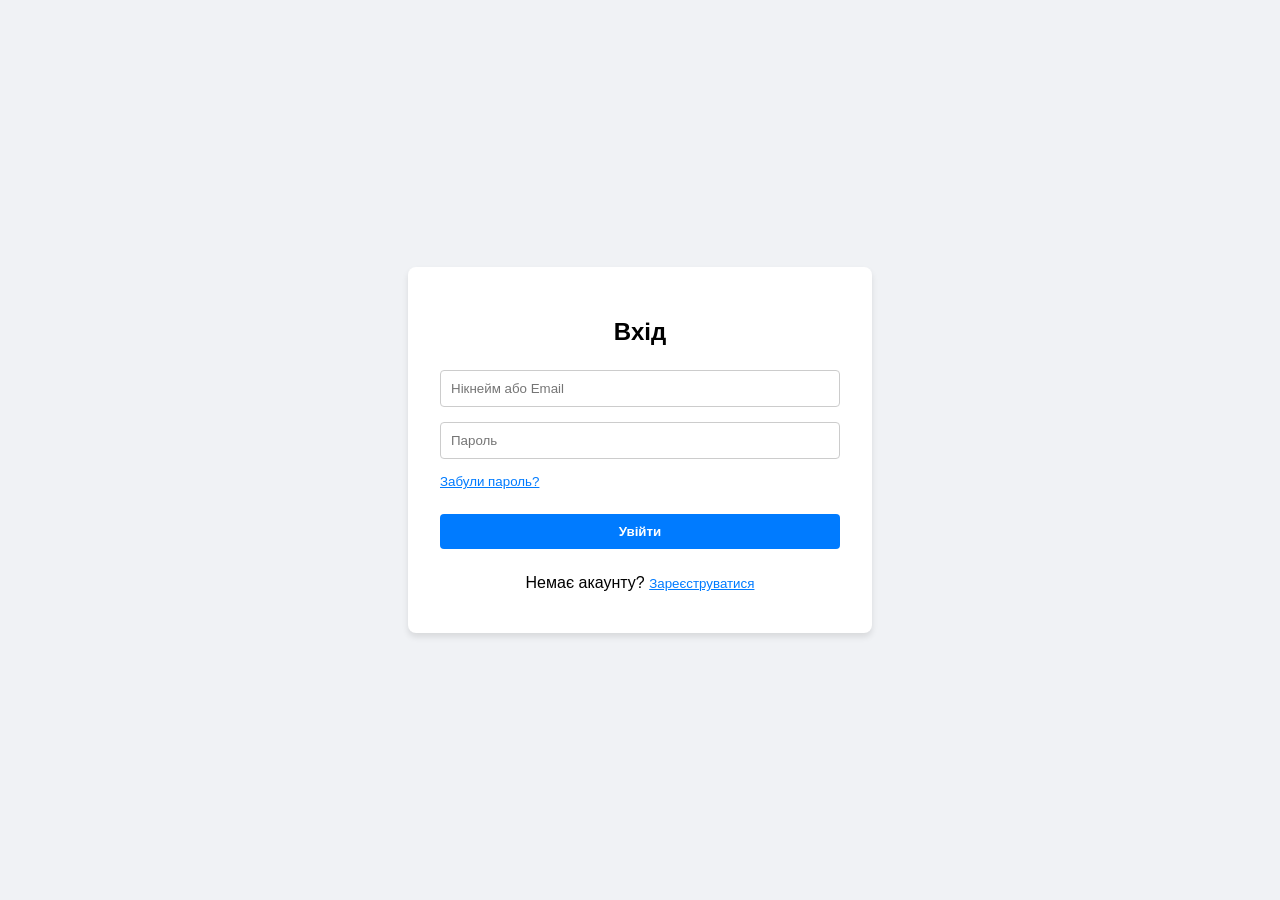
==== src/main/resources/static/auth.html @ 45b5d862 "Initial commit" ====
<!DOCTYPE html>
<html lang="uk">
<head>
    <meta charset="UTF-8">
    <meta name="viewport" content="width=device-width, initial-scale=1.0">
    <title>Авторизація</title>
    <style>
        body { font-family: Arial, sans-serif; display: flex; justify-content: center; align-items: center; height: 100vh; background-color: #f0f2f5; margin: 0; }
        .container { background: white; padding: 2rem; border-radius: 8px; box-shadow: 0 4px 6px rgba(0,0,0,0.1); width: 100%; max-width: 400px; }
        .form-section { display: none; }
        .form-section.active { display: block; }
        h2 { text-align: center; margin-bottom: 1.5rem; }
        input { width: 100%; padding: 10px; margin-bottom: 15px; border: 1px solid #ccc; border-radius: 4px; box-sizing: border-box; }
        button { width: 100%; padding: 10px; background-color: #007bff; color: white; border: none; border-radius: 4px; cursor: pointer; margin-bottom: 10px; font-weight: bold; }
        button:hover { background-color: #0056b3; }
        .link-btn { background: none; color: #007bff; border: none; padding: 0; cursor: pointer; text-decoration: underline; width: auto; display: inline-block; font-weight: normal; }
        .link-btn:hover { background: none; color: #0056b3; }
        .flex-between { display: flex; justify-content: space-between; font-size: 0.9em; }
        .code-group { display: flex; gap: 10px; }
        .code-group input { margin-bottom: 0; }
        .code-group button { width: auto; white-space: nowrap; margin-bottom: 0; }
    </style>
</head>
<body>

<div class="container">

    <div id="loginForm" class="form-section active">
        <h2>Вхід</h2>
        <input type="text" placeholder="Нікнейм або Email" id="loginUsername">
        <input type="password" placeholder="Пароль" id="loginPassword">
        <div class="flex-between" style="margin-bottom: 15px;">
            <button class="link-btn" onclick="showSection('forgotPasswordForm')">Забули пароль?</button>
        </div>
        <button onclick="login()">Увійти</button>
        <div style="text-align: center; margin-top: 15px;">
            Немає акаунту? <button class="link-btn" onclick="showSection('registerStep1')">Зареєструватися</button>
        </div>
    </div>

    <div id="registerStep1" class="form-section">
        <h2>Реєстрація (Крок 1)</h2>
        <input type="text" placeholder="Нікнейм" id="regNickname">
        <input type="password" placeholder="Пароль" id="regPassword">
        <input type="password" placeholder="Підтвердження паролю" id="regPasswordConfirm">
        <button onclick="goToRegisterStep2()">Далі</button>
        <div style="text-align: center; margin-top: 15px;">
            <button class="link-btn" onclick="showSection('loginForm')">Повернутися до входу</button>
        </div>
    </div>

    <div id="registerStep2" class="form-section">
        <h2>Підтвердження Email</h2>
        <input type="email" placeholder="Введіть Email" id="regEmail">
        <button onclick="sendCode()" style="background-color: #28a745;">Надіслати код</button>

        <div style="margin-top: 15px; padding-top: 15px; border-top: 1px solid #eee;">
            <p style="font-size: 0.9em; margin-top: 0; color: #555;">Введіть код з листа:</p>
            <div class="code-group">
                <input type="text" placeholder="123456" id="regCode">
                <button onclick="completeRegistration()">Завершити</button>
            </div>
        </div>
        <div style="text-align: center; margin-top: 15px;">
            <button class="link-btn" onclick="showSection('registerStep1')">Назад</button>
        </div>
    </div>

    <div id="forgotPasswordForm" class="form-section">
        <h2>Відновлення пароля</h2>
        <p style="font-size: 0.9em; color: #555;">Введіть пошту, яку вказували при реєстрації. Ми надішлемо посилання для створення нового пароля.</p>
        <input type="email" placeholder="Ваш Email" id="forgotEmail">
        <button onclick="requestPasswordReset()">Надіслати посилання</button>
        <div style="text-align: center; margin-top: 15px;">
            <button class="link-btn" onclick="showSection('loginForm')">Повернутися до входу</button>
        </div>
    </div>

</div>

<script>
    const API_BASE = 'http://localhost:8080/api/auth';

    // Перемикання між вікнами форми
    function showSection(sectionId) {
        document.querySelectorAll('.form-section').forEach(el => el.classList.remove('active'));
        document.getElementById(sectionId).classList.add('active');
    }

    // ВХІД
    async function login() {
        const loginVal = document.getElementById('loginUsername').value;
        const passVal = document.getElementById('loginPassword').value;

        if (!loginVal || !passVal) {
            alert('Будь ласка, введіть логін та пароль!');
            return;
        }

        try {
            const response = await fetch(`${API_BASE}/login`, {
                method: 'POST',
                headers: { 'Content-Type': 'application/json' },
                body: JSON.stringify({ login: loginVal, password: passVal })
            });
            const text = await response.text();

            if (response.ok) {
                // Зберігаємо статус авторизації в браузері
                localStorage.setItem('isAuthenticated', 'true');
                localStorage.setItem('currentUser', loginVal);

                // Перенаправляємо на головну сторінку блогу
                window.location.href = '/index.html';
            } else {
                alert('Помилка: ' + text);
            }
        } catch (error) {
            alert('Помилка з\'єднання з сервером');
        }
    }

    // ПЕРЕХІД НА КРОК 2 РЕЄСТРАЦІЇ
    async function goToRegisterStep2() {
        const username = document.getElementById('regNickname').value;
        const pass = document.getElementById('regPassword').value;
        const confirm = document.getElementById('regPasswordConfirm').value;

        if (!username || !pass) {
            alert('Заповніть всі поля!');
            return;
        }
        if (pass !== confirm) {
            alert('Паролі не співпадають!');
            return;
        }

        showSection('registerStep2');
    }

    // ВІДПРАВКА КОДУ НА ПОШТУ
    async function sendCode() {
        const email = document.getElementById('regEmail').value;
        if (!email) {
            alert('Введіть email!');
            return;
        }

        try {
            const response = await fetch(`${API_BASE}/send-code`, {
                method: 'POST',
                headers: { 'Content-Type': 'application/json' },
                body: JSON.stringify({ email: email })
            });
            const text = await response.text();

            if (response.ok) {
                alert('Код відправлено на пошту!');
            } else {
                alert('Помилка: ' + text);
            }
        } catch (error) {
            alert('Помилка з\'єднання');
        }
    }

    // ЗАВЕРШЕННЯ РЕЄСТРАЦІЇ
    async function completeRegistration() {
        const username = document.getElementById('regNickname').value;
        const email = document.getElementById('regEmail').value;
        const pass = document.getElementById('regPassword').value;
        const code = document.getElementById('regCode').value;

        if (!code) {
            alert('Введіть код підтвердження з листа!');
            return;
        }

        try {
            const response = await fetch(`${API_BASE}/verify-and-save`, {
                method: 'POST',
                headers: { 'Content-Type': 'application/json' },
                body: JSON.stringify({ username: username, email: email, password: pass, code: code })
            });
            const text = await response.text();

            if (response.ok) {
                alert('Реєстрація успішна! Тепер ви можете увійти.');
                showSection('loginForm');

                // Очищаємо поля після успішної реєстрації
                document.getElementById('regNickname').value = '';
                document.getElementById('regPassword').value = '';
                document.getElementById('regPasswordConfirm').value = '';
                document.getElementById('regEmail').value = '';
                document.getElementById('regCode').value = '';
            } else {
                alert('Помилка: ' + text);
            }
        } catch (error) {
            alert('Помилка з\'єднання');
        }
    }

    // ЗАПИТ НА ВІДНОВЛЕННЯ ПАРОЛЯ
    async function requestPasswordReset() {
        const email = document.getElementById('forgotEmail').value;
        if (!email) {
            alert('Введіть email!');
            return;
        }

        try {
            const response = await fetch(`${API_BASE}/forgot-password`, {
                method: 'POST',
                headers: { 'Content-Type': 'application/json' },
                body: JSON.stringify({ email: email })
            });
            const text = await response.text();
            alert(text);
        } catch (error) {
            alert('Помилка з\'єднання');
        }
    }
</script>

</body>
</html>
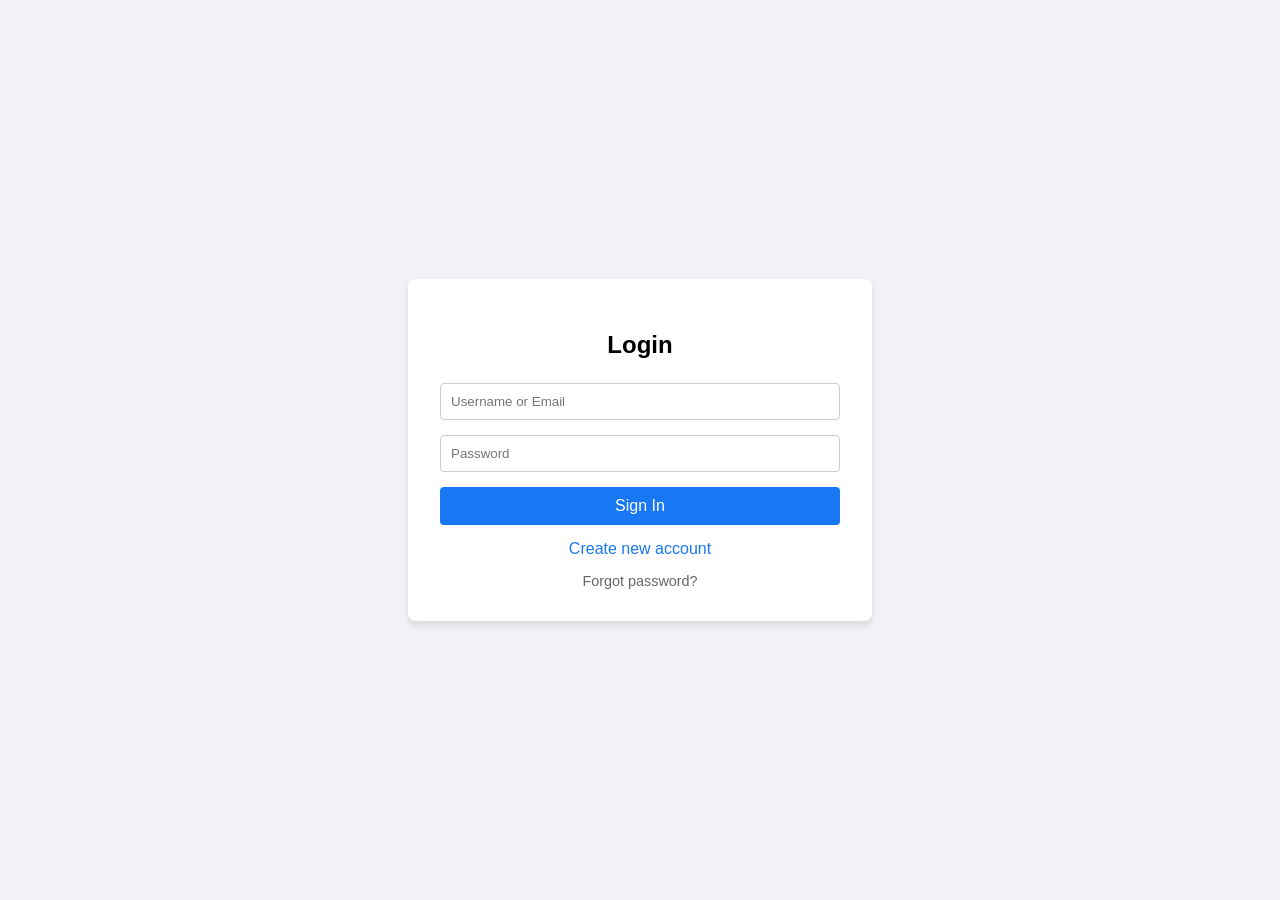
==== commit fe02fdb2: "SAST" ====
--- a/src/main/resources/static/auth.html
+++ b/src/main/resources/static/auth.html
@@ -1,228 +1,247 @@
 <!DOCTYPE html>
-<html lang="uk">
+<html lang="en">
 <head>
     <meta charset="UTF-8">
     <meta name="viewport" content="width=device-width, initial-scale=1.0">
-    <title>Авторизація</title>
+    <title>Authentication - IT Blog</title>
     <style>
-        body { font-family: Arial, sans-serif; display: flex; justify-content: center; align-items: center; height: 100vh; background-color: #f0f2f5; margin: 0; }
-        .container { background: white; padding: 2rem; border-radius: 8px; box-shadow: 0 4px 6px rgba(0,0,0,0.1); width: 100%; max-width: 400px; }
-        .form-section { display: none; }
-        .form-section.active { display: block; }
-        h2 { text-align: center; margin-bottom: 1.5rem; }
-        input { width: 100%; padding: 10px; margin-bottom: 15px; border: 1px solid #ccc; border-radius: 4px; box-sizing: border-box; }
-        button { width: 100%; padding: 10px; background-color: #007bff; color: white; border: none; border-radius: 4px; cursor: pointer; margin-bottom: 10px; font-weight: bold; }
-        button:hover { background-color: #0056b3; }
-        .link-btn { background: none; color: #007bff; border: none; padding: 0; cursor: pointer; text-decoration: underline; width: auto; display: inline-block; font-weight: normal; }
-        .link-btn:hover { background: none; color: #0056b3; }
-        .flex-between { display: flex; justify-content: space-between; font-size: 0.9em; }
-        .code-group { display: flex; gap: 10px; }
-        .code-group input { margin-bottom: 0; }
-        .code-group button { width: auto; white-space: nowrap; margin-bottom: 0; }
+        body {
+            font-family: Arial, sans-serif;
+            display: flex;
+            justify-content: center;
+            align-items: center;
+            height: 100vh;
+            background-color: #f0f2f5;
+            margin: 0;
+        }
+
+        .container {
+            background: white;
+            padding: 2rem;
+            border-radius: 8px;
+            box-shadow: 0 4px 6px rgba(0, 0, 0, 0.1);
+            width: 100%;
+            max-width: 400px;
+        }
+
+        .form-section {
+            display: none;
+        }
+
+        .form-section.active {
+            display: block;
+        }
+
+        h2 {
+            text-align: center;
+            margin-bottom: 1.5rem;
+        }
+
+        input {
+            width: 100%;
+            padding: 10px;
+            margin-bottom: 15px;
+            border: 1px solid #ccc;
+            border-radius: 4px;
+            box-sizing: border-box;
+        }
+
+        button {
+            width: 100%;
+            padding: 10px;
+            background-color: #1877f2;
+            color: white;
+            border: none;
+            border-radius: 4px;
+            cursor: pointer;
+            font-size: 16px;
+        }
+
+        button:hover {
+            background-color: #166fe5;
+        }
+
+        .toggle-link {
+            text-align: center;
+            margin-top: 15px;
+            color: #1877f2;
+            cursor: pointer;
+        }
+
+        .toggle-link:hover {
+            text-decoration: underline;
+        }
+
+        .error-msg {
+            color: red;
+            text-align: center;
+            margin-bottom: 10px;
+            display: none;
+        }
     </style>
 </head>
 <body>
 
 <div class="container">
-
     <div id="loginForm" class="form-section active">
-        <h2>Вхід</h2>
-        <input type="text" placeholder="Нікнейм або Email" id="loginUsername">
-        <input type="password" placeholder="Пароль" id="loginPassword">
-        <div class="flex-between" style="margin-bottom: 15px;">
-            <button class="link-btn" onclick="showSection('forgotPasswordForm')">Забули пароль?</button>
-        </div>
-        <button onclick="login()">Увійти</button>
-        <div style="text-align: center; margin-top: 15px;">
-            Немає акаунту? <button class="link-btn" onclick="showSection('registerStep1')">Зареєструватися</button>
-        </div>
-    </div>
-
-    <div id="registerStep1" class="form-section">
-        <h2>Реєстрація (Крок 1)</h2>
-        <input type="text" placeholder="Нікнейм" id="regNickname">
-        <input type="password" placeholder="Пароль" id="regPassword">
-        <input type="password" placeholder="Підтвердження паролю" id="regPasswordConfirm">
-        <button onclick="goToRegisterStep2()">Далі</button>
-        <div style="text-align: center; margin-top: 15px;">
-            <button class="link-btn" onclick="showSection('loginForm')">Повернутися до входу</button>
-        </div>
-    </div>
-
-    <div id="registerStep2" class="form-section">
-        <h2>Підтвердження Email</h2>
-        <input type="email" placeholder="Введіть Email" id="regEmail">
-        <button onclick="sendCode()" style="background-color: #28a745;">Надіслати код</button>
-
-        <div style="margin-top: 15px; padding-top: 15px; border-top: 1px solid #eee;">
-            <p style="font-size: 0.9em; margin-top: 0; color: #555;">Введіть код з листа:</p>
-            <div class="code-group">
-                <input type="text" placeholder="123456" id="regCode">
-                <button onclick="completeRegistration()">Завершити</button>
-            </div>
-        </div>
-        <div style="text-align: center; margin-top: 15px;">
-            <button class="link-btn" onclick="showSection('registerStep1')">Назад</button>
-        </div>
-    </div>
-
-    <div id="forgotPasswordForm" class="form-section">
-        <h2>Відновлення пароля</h2>
-        <p style="font-size: 0.9em; color: #555;">Введіть пошту, яку вказували при реєстрації. Ми надішлемо посилання для створення нового пароля.</p>
-        <input type="email" placeholder="Ваш Email" id="forgotEmail">
-        <button onclick="requestPasswordReset()">Надіслати посилання</button>
-        <div style="text-align: center; margin-top: 15px;">
-            <button class="link-btn" onclick="showSection('loginForm')">Повернутися до входу</button>
-        </div>
-    </div>
-
+        <h2>Login</h2>
+        <div id="loginError" class="error-msg">Invalid username or password</div>
+        <input type="text" id="loginUsername" placeholder="Username or Email">
+        <input type="password" id="loginPassword" placeholder="Password">
+        <button onclick="login()">Sign In</button>
+        <div class="toggle-link" onclick="showSection('registerForm')">Create new account</div>
+        <div class="toggle-link" onclick="showSection('forgotForm')" style="font-size: 0.9em; color: #666;">Forgot password?</div>
+    </div>
+
+    <div id="registerForm" class="form-section">
+        <h2>Registration</h2>
+        <input type="text" id="regNickname" placeholder="Username">
+        <input type="email" id="regEmail" placeholder="Email">
+        <input type="password" id="regPassword" placeholder="Password">
+        <input type="password" id="regPasswordConfirm" placeholder="Confirm Password">
+        <button onclick="sendVerificationCode()" style="background-color: #28a745;">Get Verification Code</button>
+        <div class="toggle-link" onclick="showSection('loginForm')">Already have an account? Login</div>
+    </div>
+
+    <div id="verifyForm" class="form-section">
+        <h2>Verify Email</h2>
+        <p style="font-size: 0.9em; color: #555; text-align: center;">Enter the 6-digit code sent to your email.</p>
+        <input type="text" id="regCode" placeholder="Verification Code">
+        <button onclick="completeRegistration()" style="background-color: #28a745;">Complete Registration</button>
+        <div class="toggle-link" onclick="showSection('registerForm')">Back to registration</div>
+    </div>
+
+    <div id="forgotForm" class="form-section">
+        <h2>Reset Password</h2>
+        <p style="font-size: 0.9em; color: #555; text-align: center;">Enter your Email. If it exists in our database, we will send a reset link.</p>
+        <input type="email" id="forgotEmail" placeholder="Your Email">
+        <button onclick="requestPasswordReset()">Send Reset Link</button>
+        <div class="toggle-link" onclick="showSection('loginForm')">Back to login</div>
+    </div>
 </div>
 
 <script>
-    const API_BASE = 'http://localhost:8080/api/auth';
-
-    // Перемикання між вікнами форми
+    const API_BASE = '/api/auth';
+
+    /**
+     * Helper to retrieve the CSRF token from the XSRF-TOKEN cookie.
+     */
+    function getCsrfToken() {
+        const value = `; ${document.cookie}`;
+        const parts = value.split(`; XSRF-TOKEN=`);
+        if (parts.length === 2) return parts.pop().split(';').shift();
+        return '';
+    }
+
     function showSection(sectionId) {
         document.querySelectorAll('.form-section').forEach(el => el.classList.remove('active'));
         document.getElementById(sectionId).classList.add('active');
     }
 
-    // ВХІД
     async function login() {
-        const loginVal = document.getElementById('loginUsername').value;
-        const passVal = document.getElementById('loginPassword').value;
-
-        if (!loginVal || !passVal) {
-            alert('Будь ласка, введіть логін та пароль!');
-            return;
-        }
+        const user = document.getElementById('loginUsername').value;
+        const pass = document.getElementById('loginPassword').value;
 
         try {
             const response = await fetch(`${API_BASE}/login`, {
                 method: 'POST',
-                headers: { 'Content-Type': 'application/json' },
-                body: JSON.stringify({ login: loginVal, password: passVal })
-            });
-            const text = await response.text();
+                headers: {
+                    'Content-Type': 'application/json',
+                    'X-XSRF-TOKEN': getCsrfToken()
+                },
+                body: JSON.stringify({login: user, password: pass})
+            });
 
             if (response.ok) {
-                // Зберігаємо статус авторизації в браузері
+                const data = await response.json();
                 localStorage.setItem('isAuthenticated', 'true');
-                localStorage.setItem('currentUser', loginVal);
-
-                // Перенаправляємо на головну сторінку блогу
+                localStorage.setItem('currentUser', data.username);
+                localStorage.setItem('jwtToken', data.token);
                 window.location.href = '/index.html';
             } else {
-                alert('Помилка: ' + text);
+                document.getElementById('loginError').style.display = 'block';
             }
         } catch (error) {
-            alert('Помилка з\'єднання з сервером');
-        }
-    }
-
-    // ПЕРЕХІД НА КРОК 2 РЕЄСТРАЦІЇ
-    async function goToRegisterStep2() {
-        const username = document.getElementById('regNickname').value;
+            alert('Server connection error');
+        }
+    }
+
+    async function sendVerificationCode() {
+        const email = document.getElementById('regEmail').value;
         const pass = document.getElementById('regPassword').value;
         const confirm = document.getElementById('regPasswordConfirm').value;
 
-        if (!username || !pass) {
-            alert('Заповніть всі поля!');
-            return;
-        }
-        if (pass !== confirm) {
-            alert('Паролі не співпадають!');
-            return;
-        }
-
-        showSection('registerStep2');
-    }
-
-    // ВІДПРАВКА КОДУ НА ПОШТУ
-    async function sendCode() {
-        const email = document.getElementById('regEmail').value;
-        if (!email) {
-            alert('Введіть email!');
-            return;
-        }
+        if (pass !== confirm) return alert('Passwords do not match!');
+        if (!email) return alert('Please enter your email!');
 
         try {
             const response = await fetch(`${API_BASE}/send-code`, {
                 method: 'POST',
-                headers: { 'Content-Type': 'application/json' },
+                headers: {
+                    'Content-Type': 'application/json',
+                    'X-XSRF-TOKEN': getCsrfToken()
+                },
                 body: JSON.stringify({ email: email })
             });
-            const text = await response.text();
 
             if (response.ok) {
-                alert('Код відправлено на пошту!');
+                alert('Verification code sent! Please check your email.');
+                showSection('verifyForm');
             } else {
-                alert('Помилка: ' + text);
+                alert('Error: ' + await response.text());
             }
         } catch (error) {
-            alert('Помилка з\'єднання');
-        }
-    }
-
-    // ЗАВЕРШЕННЯ РЕЄСТРАЦІЇ
+            alert('Connection error');
+        }
+    }
+
     async function completeRegistration() {
-        const username = document.getElementById('regNickname').value;
-        const email = document.getElementById('regEmail').value;
-        const pass = document.getElementById('regPassword').value;
-        const code = document.getElementById('regCode').value;
-
-        if (!code) {
-            alert('Введіть код підтвердження з листа!');
-            return;
-        }
-
-        try {
-            const response = await fetch(`${API_BASE}/verify-and-save`, {
-                method: 'POST',
-                headers: { 'Content-Type': 'application/json' },
-                body: JSON.stringify({ username: username, email: email, password: pass, code: code })
-            });
-            const text = await response.text();
+        const payload = {
+            username: document.getElementById('regNickname').value,
+            email: document.getElementById('regEmail').value,
+            password: document.getElementById('regPassword').value,
+            code: document.getElementById('regCode').value
+        };
+
+        try {
+            const response = await fetch(`${API_BASE}/register`, {
+                method: 'POST',
+                headers: {
+                    'Content-Type': 'application/json',
+                    'X-XSRF-TOKEN': getCsrfToken()
+                },
+                body: JSON.stringify(payload)
+            });
 
             if (response.ok) {
-                alert('Реєстрація успішна! Тепер ви можете увійти.');
+                alert('Registration successful! You can now log in.');
                 showSection('loginForm');
-
-                // Очищаємо поля після успішної реєстрації
-                document.getElementById('regNickname').value = '';
-                document.getElementById('regPassword').value = '';
-                document.getElementById('regPasswordConfirm').value = '';
-                document.getElementById('regEmail').value = '';
-                document.getElementById('regCode').value = '';
             } else {
-                alert('Помилка: ' + text);
+                alert('Error: ' + await response.text());
             }
         } catch (error) {
-            alert('Помилка з\'єднання');
-        }
-    }
-
-    // ЗАПИТ НА ВІДНОВЛЕННЯ ПАРОЛЯ
+            alert('Connection error');
+        }
+    }
+
     async function requestPasswordReset() {
         const email = document.getElementById('forgotEmail').value;
-        if (!email) {
-            alert('Введіть email!');
-            return;
-        }
+        if (!email) return alert('Please enter your email!');
 
         try {
             const response = await fetch(`${API_BASE}/forgot-password`, {
                 method: 'POST',
-                headers: { 'Content-Type': 'application/json' },
-                body: JSON.stringify({ email: email })
-            });
-            const text = await response.text();
-            alert(text);
-        } catch (error) {
-            alert('Помилка з\'єднання');
+                headers: {
+                    'Content-Type': 'application/json',
+                    'X-XSRF-TOKEN': getCsrfToken()
+                },
+                body: JSON.stringify({email: email})
+            });
+            alert(await response.text());
+        } catch (error) {
+            alert('Connection error');
         }
     }
 </script>
-
 </body>
 </html>
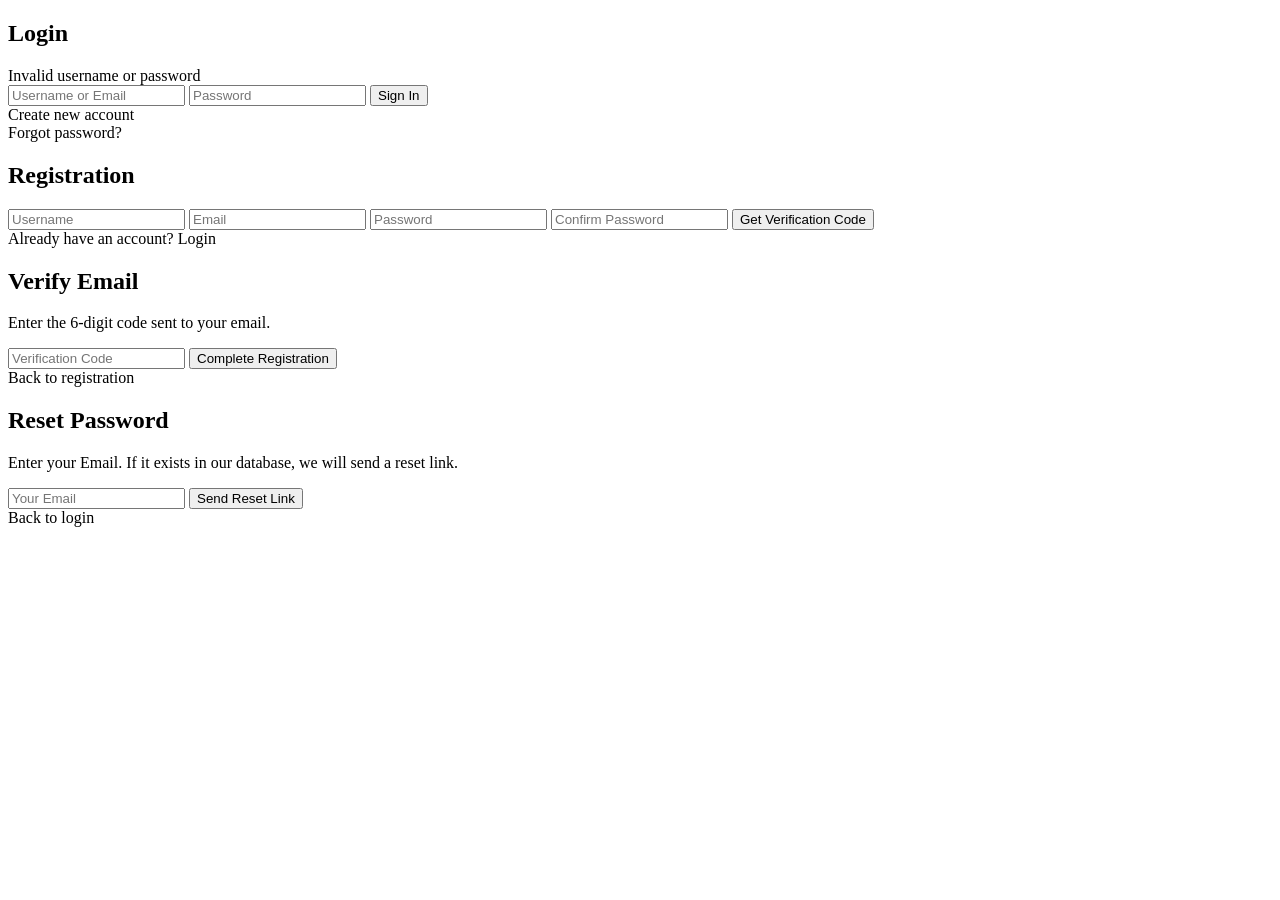
==== commit 83e6a8d5: "DAST" ====
--- a/src/main/resources/static/auth.html
+++ b/src/main/resources/static/auth.html
@@ -4,93 +4,19 @@
     <meta charset="UTF-8">
     <meta name="viewport" content="width=device-width, initial-scale=1.0">
     <title>Authentication - IT Blog</title>
-    <style>
-        body {
-            font-family: Arial, sans-serif;
-            display: flex;
-            justify-content: center;
-            align-items: center;
-            height: 100vh;
-            background-color: #f0f2f5;
-            margin: 0;
-        }
+    <link rel="stylesheet" href="/css/style.css">
+</head>
+<body class="auth-page">
 
-        .container {
-            background: white;
-            padding: 2rem;
-            border-radius: 8px;
-            box-shadow: 0 4px 6px rgba(0, 0, 0, 0.1);
-            width: 100%;
-            max-width: 400px;
-        }
-
-        .form-section {
-            display: none;
-        }
-
-        .form-section.active {
-            display: block;
-        }
-
-        h2 {
-            text-align: center;
-            margin-bottom: 1.5rem;
-        }
-
-        input {
-            width: 100%;
-            padding: 10px;
-            margin-bottom: 15px;
-            border: 1px solid #ccc;
-            border-radius: 4px;
-            box-sizing: border-box;
-        }
-
-        button {
-            width: 100%;
-            padding: 10px;
-            background-color: #1877f2;
-            color: white;
-            border: none;
-            border-radius: 4px;
-            cursor: pointer;
-            font-size: 16px;
-        }
-
-        button:hover {
-            background-color: #166fe5;
-        }
-
-        .toggle-link {
-            text-align: center;
-            margin-top: 15px;
-            color: #1877f2;
-            cursor: pointer;
-        }
-
-        .toggle-link:hover {
-            text-decoration: underline;
-        }
-
-        .error-msg {
-            color: red;
-            text-align: center;
-            margin-bottom: 10px;
-            display: none;
-        }
-    </style>
-</head>
-<body>
-
-<div class="container">
+<div class="auth-container">
     <div id="loginForm" class="form-section active">
         <h2>Login</h2>
         <div id="loginError" class="error-msg">Invalid username or password</div>
         <input type="text" id="loginUsername" placeholder="Username or Email">
         <input type="password" id="loginPassword" placeholder="Password">
-        <button onclick="login()">Sign In</button>
-        <div class="toggle-link" onclick="showSection('registerForm')">Create new account</div>
-        <div class="toggle-link" onclick="showSection('forgotForm')" style="font-size: 0.9em; color: #666;">Forgot password?</div>
+        <button id="loginBtn">Sign In</button>
+        <div class="toggle-link" id="linkToReg">Create new account</div>
+        <div class="toggle-link small-text" id="linkToForgot">Forgot password?</div>
     </div>
 
     <div id="registerForm" class="form-section">
@@ -99,149 +25,27 @@
         <input type="email" id="regEmail" placeholder="Email">
         <input type="password" id="regPassword" placeholder="Password">
         <input type="password" id="regPasswordConfirm" placeholder="Confirm Password">
-        <button onclick="sendVerificationCode()" style="background-color: #28a745;">Get Verification Code</button>
-        <div class="toggle-link" onclick="showSection('loginForm')">Already have an account? Login</div>
+        <button class="btn-success" id="getRegCodeBtn">Get Verification Code</button>
+        <div class="toggle-link" id="linkToLoginFromReg">Already have an account? Login</div>
     </div>
 
     <div id="verifyForm" class="form-section">
         <h2>Verify Email</h2>
-        <p style="font-size: 0.9em; color: #555; text-align: center;">Enter the 6-digit code sent to your email.</p>
+        <p class="info-text">Enter the 6-digit code sent to your email.</p>
         <input type="text" id="regCode" placeholder="Verification Code">
-        <button onclick="completeRegistration()" style="background-color: #28a745;">Complete Registration</button>
-        <div class="toggle-link" onclick="showSection('registerForm')">Back to registration</div>
+        <button class="btn-success" id="completeRegBtn">Complete Registration</button>
+        <div class="toggle-link" id="linkToRegFromVerify">Back to registration</div>
     </div>
 
     <div id="forgotForm" class="form-section">
         <h2>Reset Password</h2>
-        <p style="font-size: 0.9em; color: #555; text-align: center;">Enter your Email. If it exists in our database, we will send a reset link.</p>
+        <p class="info-text">Enter your Email. If it exists in our database, we will send a reset link.</p>
         <input type="email" id="forgotEmail" placeholder="Your Email">
-        <button onclick="requestPasswordReset()">Send Reset Link</button>
-        <div class="toggle-link" onclick="showSection('loginForm')">Back to login</div>
+        <button id="sendResetLinkBtn">Send Reset Link</button>
+        <div class="toggle-link" id="linkToLoginFromForgot">Back to login</div>
     </div>
 </div>
 
-<script>
-    const API_BASE = '/api/auth';
-
-    /**
-     * Helper to retrieve the CSRF token from the XSRF-TOKEN cookie.
-     */
-    function getCsrfToken() {
-        const value = `; ${document.cookie}`;
-        const parts = value.split(`; XSRF-TOKEN=`);
-        if (parts.length === 2) return parts.pop().split(';').shift();
-        return '';
-    }
-
-    function showSection(sectionId) {
-        document.querySelectorAll('.form-section').forEach(el => el.classList.remove('active'));
-        document.getElementById(sectionId).classList.add('active');
-    }
-
-    async function login() {
-        const user = document.getElementById('loginUsername').value;
-        const pass = document.getElementById('loginPassword').value;
-
-        try {
-            const response = await fetch(`${API_BASE}/login`, {
-                method: 'POST',
-                headers: {
-                    'Content-Type': 'application/json',
-                    'X-XSRF-TOKEN': getCsrfToken()
-                },
-                body: JSON.stringify({login: user, password: pass})
-            });
-
-            if (response.ok) {
-                const data = await response.json();
-                localStorage.setItem('isAuthenticated', 'true');
-                localStorage.setItem('currentUser', data.username);
-                localStorage.setItem('jwtToken', data.token);
-                window.location.href = '/index.html';
-            } else {
-                document.getElementById('loginError').style.display = 'block';
-            }
-        } catch (error) {
-            alert('Server connection error');
-        }
-    }
-
-    async function sendVerificationCode() {
-        const email = document.getElementById('regEmail').value;
-        const pass = document.getElementById('regPassword').value;
-        const confirm = document.getElementById('regPasswordConfirm').value;
-
-        if (pass !== confirm) return alert('Passwords do not match!');
-        if (!email) return alert('Please enter your email!');
-
-        try {
-            const response = await fetch(`${API_BASE}/send-code`, {
-                method: 'POST',
-                headers: {
-                    'Content-Type': 'application/json',
-                    'X-XSRF-TOKEN': getCsrfToken()
-                },
-                body: JSON.stringify({ email: email })
-            });
-
-            if (response.ok) {
-                alert('Verification code sent! Please check your email.');
-                showSection('verifyForm');
-            } else {
-                alert('Error: ' + await response.text());
-            }
-        } catch (error) {
-            alert('Connection error');
-        }
-    }
-
-    async function completeRegistration() {
-        const payload = {
-            username: document.getElementById('regNickname').value,
-            email: document.getElementById('regEmail').value,
-            password: document.getElementById('regPassword').value,
-            code: document.getElementById('regCode').value
-        };
-
-        try {
-            const response = await fetch(`${API_BASE}/register`, {
-                method: 'POST',
-                headers: {
-                    'Content-Type': 'application/json',
-                    'X-XSRF-TOKEN': getCsrfToken()
-                },
-                body: JSON.stringify(payload)
-            });
-
-            if (response.ok) {
-                alert('Registration successful! You can now log in.');
-                showSection('loginForm');
-            } else {
-                alert('Error: ' + await response.text());
-            }
-        } catch (error) {
-            alert('Connection error');
-        }
-    }
-
-    async function requestPasswordReset() {
-        const email = document.getElementById('forgotEmail').value;
-        if (!email) return alert('Please enter your email!');
-
-        try {
-            const response = await fetch(`${API_BASE}/forgot-password`, {
-                method: 'POST',
-                headers: {
-                    'Content-Type': 'application/json',
-                    'X-XSRF-TOKEN': getCsrfToken()
-                },
-                body: JSON.stringify({email: email})
-            });
-            alert(await response.text());
-        } catch (error) {
-            alert('Connection error');
-        }
-    }
-</script>
+<script src="/js/auth.js"></script>
 </body>
 </html>
